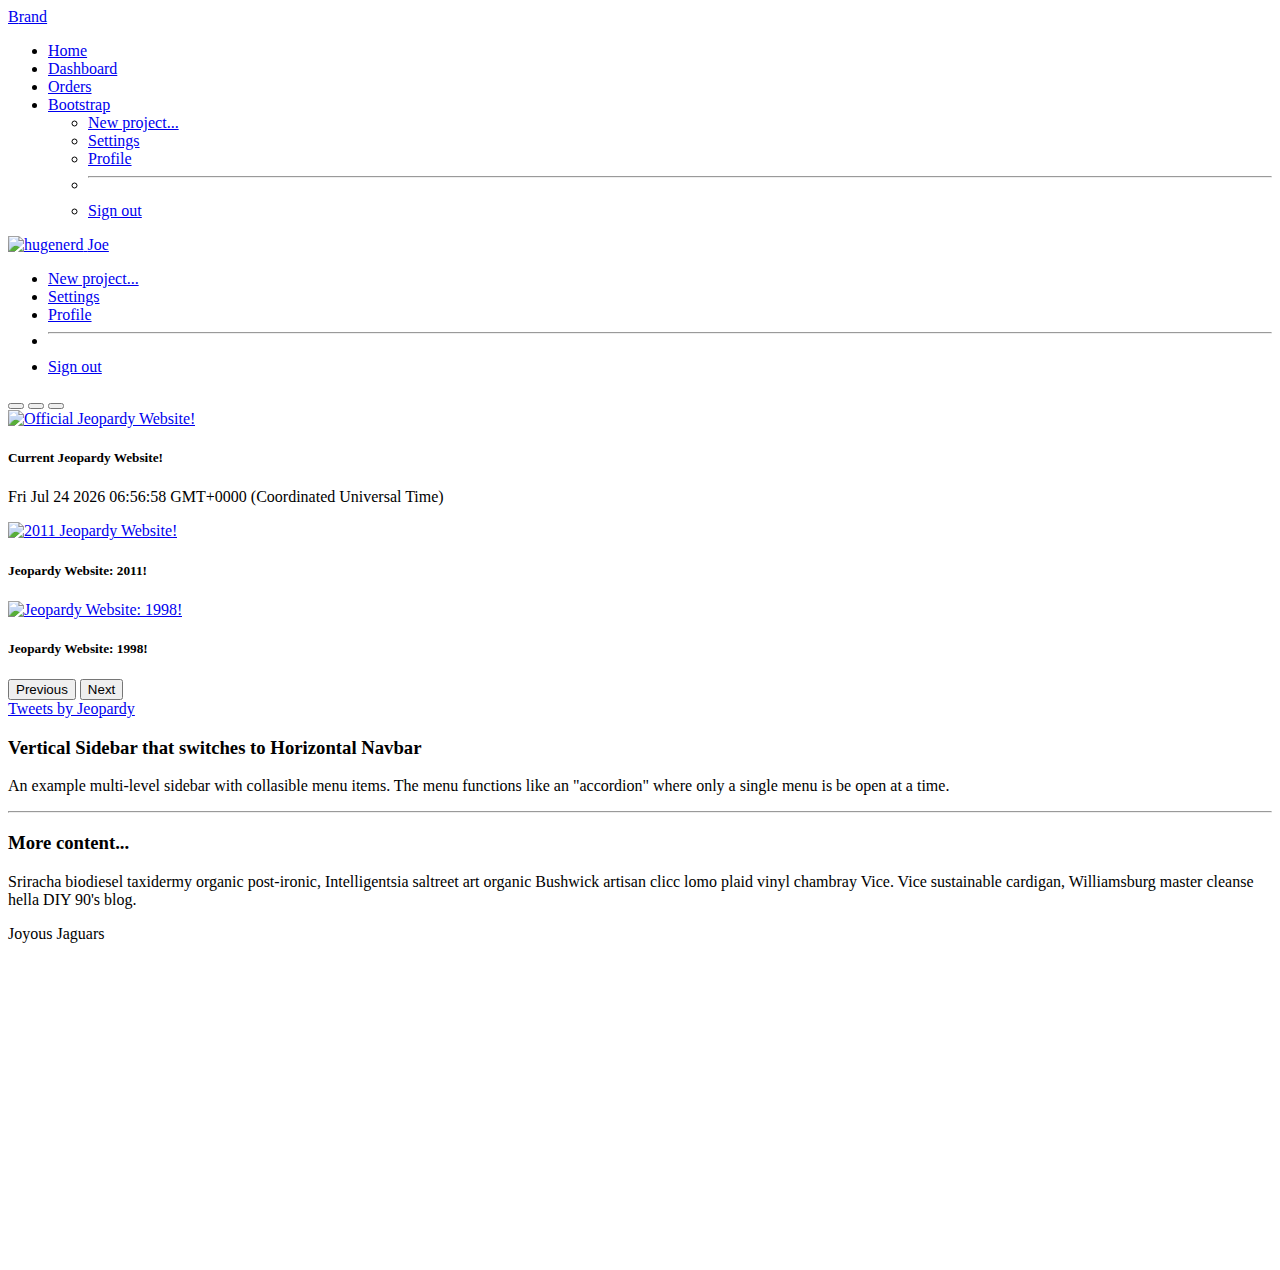
==== templates/index.html @ 39b90e43 "Add Data & Structure" ====
<!doctype html>
<html lang="en">
    <head>

        <!--Required meta tags-->
        <meta charset="utf-8">
        <meta name="viewport" content="width=device-width, initial-scale=1">

        <!-- Bootstrap CSS-->
        <link href="https://cdn.jsdelivr.net/npm/bootstrap@5.0.1/dist/css/bootstrap.min.css" rel="stylesheet" integrity="sha384-+0n0xVW2eSR5OomGNYDnhzAbDsOXxcvSN1TPprVMTNDbiYZCxYbOOl7+AMvyTG2x" crossorigin="anonymous">

        <!-- Custom CSS-->
        <link rel="stylesheet" type="text/css" href="style.css">

        <!-- <title> Jeopardy Generator</title> -->
    </head>

    <body>
        

        <div class="container-fluid overflow-hidden">
            <div class="row vh-100 overflow-auto">
                <div class="col-12 col-sm-3 col-xl-2 px-sm-2 px-0 bg-dark d-flex sticky-top">
                    <div class="d-flex flex-sm-column flex-row flex-grow-1 align-items-center align-items-sm-start px-3 pt-2 text-white">
                        <a href="/" class="d-flex align-items-center pb-sm-3 mb-md-0 me-md-auto text-white text-decoration-none">
                            <span class="fs-5">B<span class="d-none d-sm-inline">rand</span></span>
                        </a>
                        <ul class="nav nav-pills flex-sm-column flex-row flex-nowrap flex-shrink-1 flex-sm-grow-0 flex-grow-1 mb-sm-auto mb-0 justify-content-center align-items-center align-items-sm-start" id="menu">
                            <li class="nav-item">
                                <a href="#" class="nav-link px-sm-0 px-2">
                                    <i class="fs-5 bi-house"></i><span class="ms-1 d-none d-sm-inline">Home</span>
                                </a>
                            </li>
                            <li>
                                <a href="#submenu1" data-bs-toggle="collapse" class="nav-link px-sm-0 px-2">
                                    <i class="fs-5 bi-speedometer2"></i><span class="ms-1 d-none d-sm-inline">Dashboard</span> </a>
                            </li>
                            <li>
                                <a href="#" class="nav-link px-sm-0 px-2">
                                    <i class="fs-5 bi-table"></i><span class="ms-1 d-none d-sm-inline">Orders</span></a>
                            </li>
                            <li class="dropdown">
                                <a href="#" class="nav-link dropdown-toggle px-sm-0 px-1" id="dropdown" data-bs-toggle="dropdown" aria-expanded="false">
                                    <i class="fs-5 bi-bootstrap"></i><span class="ms-1 d-none d-sm-inline">Bootstrap</span>
                                </a>
                                <ul class="dropdown-menu dropdown-menu-dark text-small shadow" aria-labelledby="dropdown">
                                    <li><a class="dropdown-item" href="#">New project...</a></li>
                                    <li><a class="dropdown-item" href="#">Settings</a></li>
                                    <li><a class="dropdown-item" href="#">Profile</a></li>
                                    <li>
                                        <hr class="dropdown-divider">
                                    </li>
                                    <li><a class="dropdown-item" href="#">Sign out</a></li>
                                </ul>
                            </li>

                        </ul>
                        <div class="dropdown py-sm-4 mt-sm-auto ms-auto ms-sm-0 flex-shrink-1">
                            <a href="#" class="d-flex align-items-center text-white text-decoration-none dropdown-toggle" id="dropdownUser1" data-bs-toggle="dropdown" aria-expanded="false">
                                <img src="https://github.com/mdo.png" alt="hugenerd" width="28" height="28" class="rounded-circle">
                                <span class="d-none d-sm-inline mx-1">Joe</span>
                            </a>
                            <ul class="dropdown-menu dropdown-menu-dark text-small shadow" aria-labelledby="dropdownUser1">
                                <li><a class="dropdown-item" href="#">New project...</a></li>
                                <li><a class="dropdown-item" href="#">Settings</a></li>
                                <li><a class="dropdown-item" href="#">Profile</a></li>
                                <li>
                                    <hr class="dropdown-divider">
                                </li>
                                <li><a class="dropdown-item" href="#">Sign out</a></li>
                            </ul>
                        </div>
                    </div>
                </div>



                <div class="col d-flex flex-column h-sm-100">
                    <main class="row overflow-auto">

                        <div class=row>
                            <div class="col-md-8">
                            <div id="carouselExampleIndicators" class="carousel slide" data-bs-ride="carousel">
                                <div class="carousel-indicators">
                                  <button type="button" data-bs-target="#carouselExampleIndicators" data-bs-slide-to="0" class="active" aria-current="true" aria-label="Slide 1"></button>
                                  <button type="button" data-bs-target="#carouselExampleIndicators" data-bs-slide-to="1" aria-label="Slide 2"></button>
                                  <button type="button" data-bs-target="#carouselExampleIndicators" data-bs-slide-to="2" aria-label="Slide 3"></button>
                                </div>
                                <div class="carousel-inner">
                                    <div class="carousel-item active" data-bs-interval="7000">
                                        <a href="https://www.jeopardy.com/"> <img src="JeopardyLogo.jpeg" class="d-block w-100" alt="Official Jeopardy Website!"></a>
                                        <div class="carousel-caption d-none d-md-block">
                                            <h5>Current Jeopardy Website!</h5>
                                            <p id="date"></p>
                                                <script>
                                                document.getElementById("date").innerHTML = Date();
                                                </script>
                                        </div>
                                    </div>
                                  <div class="carousel-item" data-bs-interval="7000">
                                        <a href="https://web.archive.org/web/20111002084902/http://www.jeopardy.com/"> <img src="JeopardyBanner2011.jpeg" class="d-block w-100" alt="2011 Jeopardy Website!"></a>
                                        <div class="carousel-caption d-none d-md-block">
                                            <h5>Jeopardy Website: 2011!</h5>
                                            <p id="date"></p>
                                                <script>
                                                document.getElementById("date").innerHTML = Date();
                                                </script>
                                        </div>
                                        <!-- https://web.archive.org/web/19980514235738/http://jeopardy.com/
                                        May 14 1998
                                            October 2 2011
                                        https://web.archive.org/web/20050323013236/http://www.jeopardy.com/indexnoflash.php
                                        March 23, 2005 -->
                                  </div>
                                  <div class="carousel-item" data-bs-interval="7000">
                                    <a href="hhttps://web.archive.org/web/19980514235738/http://jeopardy.com/"> <img src="JeopardyLogo.jpeg" class="d-block w-100" alt="Jeopardy Website: 1998!"></a>
                                    <div class="carousel-caption d-none d-md-block">
                                        <h5>Jeopardy Website: 1998!</h5>
                                        <p id="date"></p>
                                            <script>
                                            document.getElementById("date").innerHTML = Date();
                                            </script>
                                    </div>
                                </div>
                                </div>
                                <button class="carousel-control-prev" type="button" data-bs-target="#carouselExampleIndicators" data-bs-slide="prev">
                                  <span class="carousel-control-prev-icon" aria-hidden="true"></span>
                                  <span class="visually-hidden">Previous</span>
                                </button>
                                <button class="carousel-control-next" type="button" data-bs-target="#carouselExampleIndicators" data-bs-slide="next">
                                  <span class="carousel-control-next-icon" aria-hidden="true"></span>
                                  <span class="visually-hidden">Next</span>
                                </button>
                            </div>
                        </div>


                            <!--Add Twitter Feed-->
                            <div class="col col-md-4">
                                <!-- <a class="twitter-timeline" href="https://twitter.com/Jeopardy?ref_src=twsrc%5Etfw">Tweets by Jeopardy</a> <script async src="https://platform.twitter.com/widgets.js" charset="utf-8"></script> -->
                                <a class="twitter-timeline" data-height="500" href="https://twitter.com/Jeopardy?ref_src=twsrc%5Etfw">Tweets by Jeopardy</a> <script async src="https://platform.twitter.com/widgets.js" charset="utf-8"></script>
                            </div>


                        </div>




                        <div class="col pt-4">
                            <h3>Vertical Sidebar that switches to Horizontal Navbar</h3>
                            <p class="lead">An example multi-level sidebar with collasible menu items. The menu functions like an "accordion" where only a single menu is be open at a time.</p>
                            <hr />
                            <h3>More content...</h3>
                            <p>Sriracha biodiesel taxidermy organic post-ironic, Intelligentsia saltreet art organic Bushwick artisan clicc lomo plaid vinyl chambray Vice. Vice sustainable cardigan, Williamsburg master cleanse hella DIY 90's blog.</p>
                        </div>

                        <!-- Add JeopardyLogo History Video
                        <div class="col pt-1">
                        <iframe width="560" height="315" src="https://www.youtube-nocookie.com/embed/eHDbZ1LHxqY" title="YouTube video player" frameborder="0" allow="accelerometer; autoplay; clipboard-write; encrypted-media; gyroscope; picture-in-picture" allowfullscreen></iframe>
                        </div> -->


                    </main>
                    <footer class="row bg-light py-4 mt-auto">
                        <div class="col"> Joyous Jaguars </div>
                    </footer>
                </div>
            </div>
        </div>
  





        <div class="row">
            <!-- Add JeopardyLogo History Video-->
            <div class="col col-12 col-md-4 content">
                <iframe width="560" height="315" src="https://www.youtube-nocookie.com/embed/eHDbZ1LHxqY" title="YouTube video player" frameborder="0" allow="accelerometer; autoplay; clipboard-write; encrypted-media; gyroscope; picture-in-picture" allowfullscreen></iframe>
            </div>
            
            <!-- <div class="col-3">
                <div class="fb-page" tabs="timeline" href="https://www.facebook.com/Jeopardy" width="380"></div>
            </div> -->

        </div>
        <!-- Bootstrap bundle with popper-->
        <script src="https://cdn.jsdelivr.net/npm/bootstrap@5.0.1/dist/js/bootstrap.bundle.min.js" integrity="sha384-gtEjrD/SeCtmISkJkNUaaKMoLD0//ElJ19smozuHV6z3Iehds+3Ulb9Bn9Plx0x4" crossorigin="anonymous"></script>
    </body>
</html>
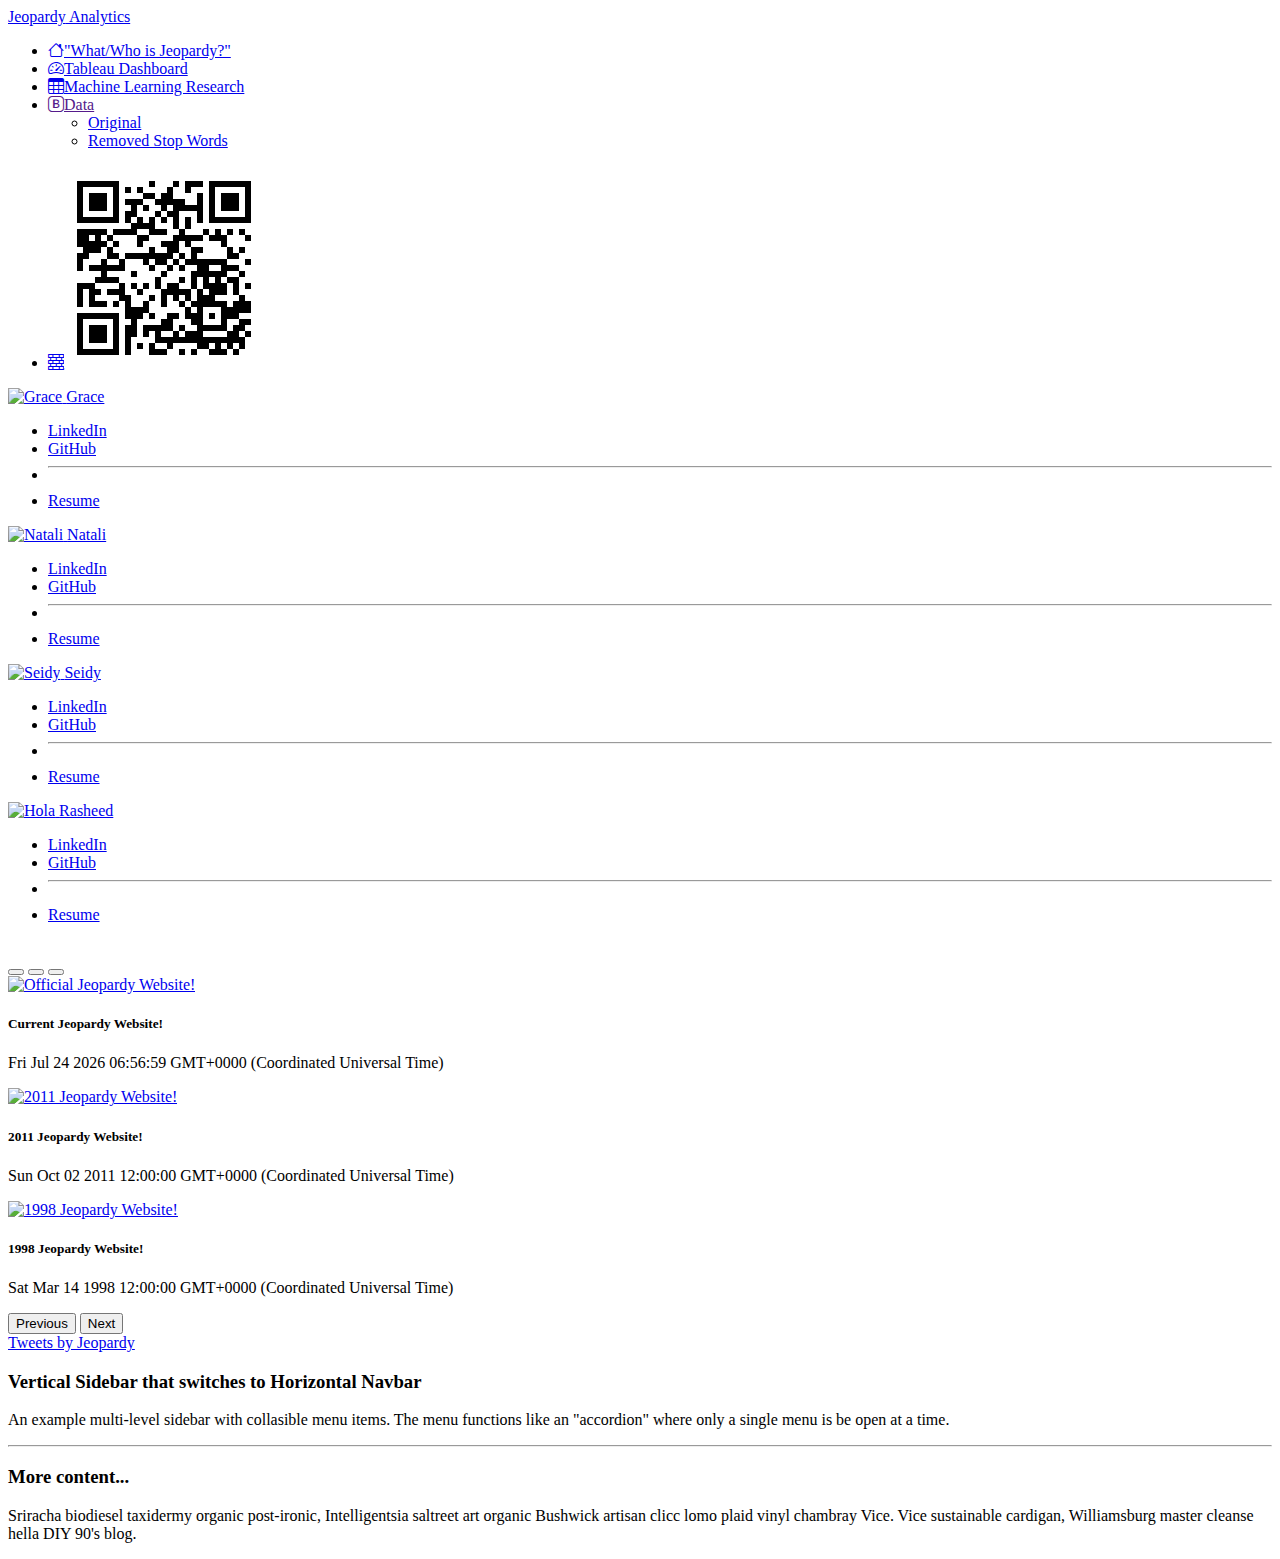
==== commit aa142611: "Update Home Page" ====
--- a/templates/index.html
+++ b/templates/index.html
@@ -10,7 +10,13 @@
         <link href="https://cdn.jsdelivr.net/npm/bootstrap@5.0.1/dist/css/bootstrap.min.css" rel="stylesheet" integrity="sha384-+0n0xVW2eSR5OomGNYDnhzAbDsOXxcvSN1TPprVMTNDbiYZCxYbOOl7+AMvyTG2x" crossorigin="anonymous">
 
         <!-- Custom CSS-->
-        <link rel="stylesheet" type="text/css" href="style.css">
+        <link rel="stylesheet" type="text/css" href="../static/css/style.css">
+
+        <!-- Bootstrap bundle with popper-->
+        <script src="https://cdn.jsdelivr.net/npm/bootstrap@5.0.1/dist/js/bootstrap.bundle.min.js" integrity="sha384-gtEjrD/SeCtmISkJkNUaaKMoLD0//ElJ19smozuHV6z3Iehds+3Ulb9Bn9Plx0x4" crossorigin="anonymous"></script>
+        
+
+        <link rel="stylesheet" href="https://cdn.jsdelivr.net/npm/bootstrap-icons@1.5.0/font/bootstrap-icons.css">
 
         <!-- <title> Jeopardy Generator</title> -->
     </head>
@@ -23,53 +29,105 @@
                 <div class="col-12 col-sm-3 col-xl-2 px-sm-2 px-0 bg-dark d-flex sticky-top">
                     <div class="d-flex flex-sm-column flex-row flex-grow-1 align-items-center align-items-sm-start px-3 pt-2 text-white">
                         <a href="/" class="d-flex align-items-center pb-sm-3 mb-md-0 me-md-auto text-white text-decoration-none">
-                            <span class="fs-5">B<span class="d-none d-sm-inline">rand</span></span>
+                            <span class="fs-5">Jeopardy<span class="d-none d-sm-inline"> Analytics</span></span>
                         </a>
                         <ul class="nav nav-pills flex-sm-column flex-row flex-nowrap flex-shrink-1 flex-sm-grow-0 flex-grow-1 mb-sm-auto mb-0 justify-content-center align-items-center align-items-sm-start" id="menu">
                             <li class="nav-item">
-                                <a href="#" class="nav-link px-sm-0 px-2">
-                                    <i class="fs-5 bi-house"></i><span class="ms-1 d-none d-sm-inline">Home</span>
+                                <a href="whatis.html" class="nav-link px-sm-0 px-2">
+                                    <i class="fs-5 bi-house"></i><span class="ms-1 d-none d-sm-inline">"What/Who is Jeopardy?"</span>
                                 </a>
                             </li>
                             <li>
-                                <a href="#submenu1" data-bs-toggle="collapse" class="nav-link px-sm-0 px-2">
-                                    <i class="fs-5 bi-speedometer2"></i><span class="ms-1 d-none d-sm-inline">Dashboard</span> </a>
+                                <a href="tableau.html" data-bs-toggle="collapse" class="nav-link px-sm-0 px-2">
+                                    <i class="fs-5 bi-speedometer2"></i><span class="ms-1 d-none d-sm-inline">Tableau Dashboard</span> </a>
                             </li>
                             <li>
-                                <a href="#" class="nav-link px-sm-0 px-2">
-                                    <i class="fs-5 bi-table"></i><span class="ms-1 d-none d-sm-inline">Orders</span></a>
+                                <a href="mlresearch.html" class="nav-link px-sm-0 px-2">
+                                    <i class="fs-5 bi-table"></i><span class="ms-1 d-none d-sm-inline">Machine Learning Research</span></a>
                             </li>
                             <li class="dropdown">
-                                <a href="#" class="nav-link dropdown-toggle px-sm-0 px-1" id="dropdown" data-bs-toggle="dropdown" aria-expanded="false">
-                                    <i class="fs-5 bi-bootstrap"></i><span class="ms-1 d-none d-sm-inline">Bootstrap</span>
+                                <a href="" class="nav-link dropdown-toggle px-sm-0 px-1" id="dropdown" data-bs-toggle="dropdown" aria-expanded="false">
+                                    <i class="fs-5 bi-bootstrap"></i><span class="ms-1 d-none d-sm-inline">Data</span>
                                 </a>
                                 <ul class="dropdown-menu dropdown-menu-dark text-small shadow" aria-labelledby="dropdown">
-                                    <li><a class="dropdown-item" href="#">New project...</a></li>
-                                    <li><a class="dropdown-item" href="#">Settings</a></li>
-                                    <li><a class="dropdown-item" href="#">Profile</a></li>
-                                    <li>
-                                        <hr class="dropdown-divider">
-                                    </li>
-                                    <li><a class="dropdown-item" href="#">Sign out</a></li>
+                                    <li><a class="dropdown-item" href="originaldata.html">Original</a></li>
+                                    <li><a class="dropdown-item" href="#">Removed Stop Words</a></li>
                                 </ul>
                             </li>
+                            <br>
+                            <li>
+                                <a href="https://github.com/nataligracia/Jeopardy-Analytics" class="nav-link px-sm-0 px-2">
+                                    <i class="fs-5 bi-bricks"></i><span class="ms-1 d-none d-sm-inline"><img src="../static/assets/QR.png" alt="QR"></span>
+                                </a>
+                            </li>
 
                         </ul>
-                        <div class="dropdown py-sm-4 mt-sm-auto ms-auto ms-sm-0 flex-shrink-1">
-                            <a href="#" class="d-flex align-items-center text-white text-decoration-none dropdown-toggle" id="dropdownUser1" data-bs-toggle="dropdown" aria-expanded="false">
-                                <img src="https://github.com/mdo.png" alt="hugenerd" width="28" height="28" class="rounded-circle">
-                                <span class="d-none d-sm-inline mx-1">Joe</span>
-                            </a>
-                            <ul class="dropdown-menu dropdown-menu-dark text-small shadow" aria-labelledby="dropdownUser1">
-                                <li><a class="dropdown-item" href="#">New project...</a></li>
-                                <li><a class="dropdown-item" href="#">Settings</a></li>
-                                <li><a class="dropdown-item" href="#">Profile</a></li>
-                                <li>
-                                    <hr class="dropdown-divider">
-                                </li>
-                                <li><a class="dropdown-item" href="#">Sign out</a></li>
-                            </ul>
-                        </div>
+
+
+                        <div class="dropdown py-sm-4 mt-sm-auto ms-auto ms-sm-0 flex-shrink-1">
+                            <a href="https://github.com/Grace-Bijun-Li" class="d-flex align-items-center text-white text-decoration-none dropdown-toggle" id="contributor1" data-bs-toggle="dropdown" aria-expanded="false">
+                                <img src="https://github.com/Grace-Bijun-Li.png" alt="Grace" width="28" height="28" class="rounded-circle">
+                                <span class="d-none d-sm-inline mx-1">Grace</span>
+                            </a>
+                            <ul class="dropdown-menu dropdown-menu-dark text-small shadow" aria-labelledby="member1">
+                                <li><a class="dropdown-item" href="https://www.linkedin.com/in/bijun-li/">LinkedIn</a></li>
+                                <li><a class="dropdown-item" href="https://github.com/Grace-Bijun-Li">GitHub</a></li>
+
+                                <li>
+                                    <hr class="dropdown-divider">
+                                </li>
+                                <li><a class="dropdown-item" href="#">Resume</a></li>
+                            </ul>
+                        </div>
+
+                        <div class="dropdown py-sm-4 mt-sm-auto ms-auto ms-sm-0 flex-shrink-1">
+                            <a href="https://github.com/nataligracia" class="d-flex align-items-center text-white text-decoration-none dropdown-toggle" id="contributor2" data-bs-toggle="dropdown" aria-expanded="false">
+                                <img src="https://github.com/nataligracia.png" alt="Natali" width="28" height="28" class="rounded-circle">
+                                <span class="d-none d-sm-inline mx-1">Natali</span>
+                            </a>
+                            <ul class="dropdown-menu dropdown-menu-dark text-small shadow" aria-labelledby="member2">
+                                <li><a class="dropdown-item" href="https://www.linkedin.com/in/nataligracia/">LinkedIn</a></li>
+                                <li><a class="dropdown-item" href="https://github.com/nataligracia">GitHub</a></li>
+
+                                <li>
+                                    <hr class="dropdown-divider">
+                                </li>
+                                <li><a class="dropdown-item" href="#">Resume</a></li>
+                            </ul>
+                        </div>
+
+                        <div class="dropdown py-sm-4 mt-sm-auto ms-auto ms-sm-0 flex-shrink-1">
+                            <a href="https://github.com/seidyp" class="d-flex align-items-center text-white text-decoration-none dropdown-toggle" id="contributor3" data-bs-toggle="dropdown" aria-expanded="false">
+                                <img src="https://github.com/seidyp.png" alt="Seidy" width="28" height="28" class="rounded-circle">
+                                <span class="d-none d-sm-inline mx-1">Seidy</span>
+                            </a>
+                            <ul class="dropdown-menu dropdown-menu-dark text-small shadow" aria-labelledby="member3">
+                                <li><a class="dropdown-item" href="https://www.linkedin.com/in/seidypacheco/">LinkedIn</a></li>
+                                <li><a class="dropdown-item" href="https://github.com/seidyp">GitHub</a></li>
+
+                                <li>
+                                    <hr class="dropdown-divider">
+                                </li>
+                                <li><a class="dropdown-item" href="#">Resume</a></li>
+                            </ul>
+                        </div>
+
+                        <div class="dropdown py-sm-4 mt-sm-auto ms-auto ms-sm-0 flex-shrink-1">
+                            <a href="https://github.com/rashhola" class="d-flex align-items-center text-white text-decoration-none dropdown-toggle" id="contributor4" data-bs-toggle="dropdown" aria-expanded="false">
+                                <img src="https://github.com/rashhola.png" alt="Hola" width="28" height="28" class="rounded-circle">
+                                <span class="d-none d-sm-inline mx-1">Rasheed</span>
+                            </a>
+                            <ul class="dropdown-menu dropdown-menu-dark text-small shadow" aria-labelledby="member4">
+                                <li><a class="dropdown-item" href="https://www.linkedin.com/in/rasheed-omolabi-5a32baa9/">LinkedIn</a></li>
+                                <li><a class="dropdown-item" href="https://github.com/rashhola">GitHub</a></li>
+
+                                <li>
+                                    <hr class="dropdown-divider">
+                                </li>
+                                <li><a class="dropdown-item" href="#">Resume</a></li>
+                            </ul>
+                        </div>
+                        <br>
                     </div>
                 </div>
 
@@ -87,8 +145,9 @@
                                   <button type="button" data-bs-target="#carouselExampleIndicators" data-bs-slide-to="2" aria-label="Slide 3"></button>
                                 </div>
                                 <div class="carousel-inner">
+
                                     <div class="carousel-item active" data-bs-interval="7000">
-                                        <a href="https://www.jeopardy.com/"> <img src="JeopardyLogo.jpeg" class="d-block w-100" alt="Official Jeopardy Website!"></a>
+                                        <a href="https://www.jeopardy.com/"> <img src="../static/assets/Jeopardy2021.png" class="d-block w-100" alt="Official Jeopardy Website!"></a>
                                         <div class="carousel-caption d-none d-md-block">
                                             <h5>Current Jeopardy Website!</h5>
                                             <p id="date"></p>
@@ -97,31 +156,30 @@
                                                 </script>
                                         </div>
                                     </div>
-                                  <div class="carousel-item" data-bs-interval="7000">
-                                        <a href="https://web.archive.org/web/20111002084902/http://www.jeopardy.com/"> <img src="JeopardyBanner2011.jpeg" class="d-block w-100" alt="2011 Jeopardy Website!"></a>
+
+                                    <div class="carousel-item" data-bs-interval="7000">
+                                        <a href="https://web.archive.org/web/20111002084902/http://www.jeopardy.com/"> <img src="../static/assets/Jeopardy2011.png" class="d-block w-100" alt="2011 Jeopardy Website!"></a>
                                         <div class="carousel-caption d-none d-md-block">
-                                            <h5>Jeopardy Website: 2011!</h5>
-                                            <p id="date"></p>
+                                            <h5>2011 Jeopardy Website!</h5>
+                                            <p id="day"></p>
                                                 <script>
-                                                document.getElementById("date").innerHTML = Date();
+                                                // document.getElementById("day").innerHTML = Date();
+                                                document.getElementById("day").innerHTML = new Date('October 2, 2011 12:00:00');
                                                 </script>
                                         </div>
-                                        <!-- https://web.archive.org/web/19980514235738/http://jeopardy.com/
-                                        May 14 1998
-                                            October 2 2011
-                                        https://web.archive.org/web/20050323013236/http://www.jeopardy.com/indexnoflash.php
-                                        March 23, 2005 -->
-                                  </div>
-                                  <div class="carousel-item" data-bs-interval="7000">
-                                    <a href="hhttps://web.archive.org/web/19980514235738/http://jeopardy.com/"> <img src="JeopardyLogo.jpeg" class="d-block w-100" alt="Jeopardy Website: 1998!"></a>
-                                    <div class="carousel-caption d-none d-md-block">
-                                        <h5>Jeopardy Website: 1998!</h5>
-                                        <p id="date"></p>
-                                            <script>
-                                            document.getElementById("date").innerHTML = Date();
-                                            </script>
                                     </div>
-                                </div>
+
+                                    <div class="carousel-item" data-bs-interval="7000">
+                                        <a href="https://web.archive.org/web/19980514235738/http://jeopardy.com/"> <img src="../static/assets/Jeopardy1998.png" class="d-block w-100" alt="1998 Jeopardy Website!"></a>
+                                        <div class="carousel-caption d-none d-md-block">
+                                            <h5>1998 Jeopardy Website!</h5>
+                                            <p id="then"></p>
+                                                <script>
+                                                // document.getElementById("then").innerHTML = Date();
+                                                document.getElementById("then").innerHTML = new Date('March 14, 1998 12:00:00');
+                                                </script>
+                                        </div>
+                                    </div>
                                 </div>
                                 <button class="carousel-control-prev" type="button" data-bs-target="#carouselExampleIndicators" data-bs-slide="prev">
                                   <span class="carousel-control-prev-icon" aria-hidden="true"></span>
@@ -162,30 +220,14 @@
 
 
                     </main>
-                    <footer class="row bg-light py-4 mt-auto">
+                    <!-- <footer class="row bg-light py-4 mt-auto">
                         <div class="col"> Joyous Jaguars </div>
-                    </footer>
+                    </footer> -->
                 </div>
             </div>
         </div>
-  
-
-
-
-
-
-        <div class="row">
-            <!-- Add JeopardyLogo History Video-->
-            <div class="col col-12 col-md-4 content">
-                <iframe width="560" height="315" src="https://www.youtube-nocookie.com/embed/eHDbZ1LHxqY" title="YouTube video player" frameborder="0" allow="accelerometer; autoplay; clipboard-write; encrypted-media; gyroscope; picture-in-picture" allowfullscreen></iframe>
-            </div>
-            
-            <!-- <div class="col-3">
-                <div class="fb-page" tabs="timeline" href="https://www.facebook.com/Jeopardy" width="380"></div>
-            </div> -->
-
-        </div>
-        <!-- Bootstrap bundle with popper-->
-        <script src="https://cdn.jsdelivr.net/npm/bootstrap@5.0.1/dist/js/bootstrap.bundle.min.js" integrity="sha384-gtEjrD/SeCtmISkJkNUaaKMoLD0//ElJ19smozuHV6z3Iehds+3Ulb9Bn9Plx0x4" crossorigin="anonymous"></script>
+
+        
+    
     </body>
 </html>--- a/static/css/style.css
+++ b/static/css/style.css
@@ -0,0 +1,25 @@
+/* h1 { */
+    /* background-color: #060CE9; */
+    /* padding: 20px;
+    text-align: center; */
+    /* color: white; */
+    /* -webkit-text-fill-color: white;
+    -webkit-text-stroke-width: 1px;
+    -webkit-text-stroke-color: silver; */
+    /* text-transform: uppercase; */
+
+/* } */
+
+@media (min-width: 576px) {
+    .h-sm-100 {
+        height: 100%;
+    }
+}
+
+.py-sm-4 {
+    padding-bottom: 0%!important;
+}
+
+.mt-sm-auto {
+    margin-top: 0%!important;
+}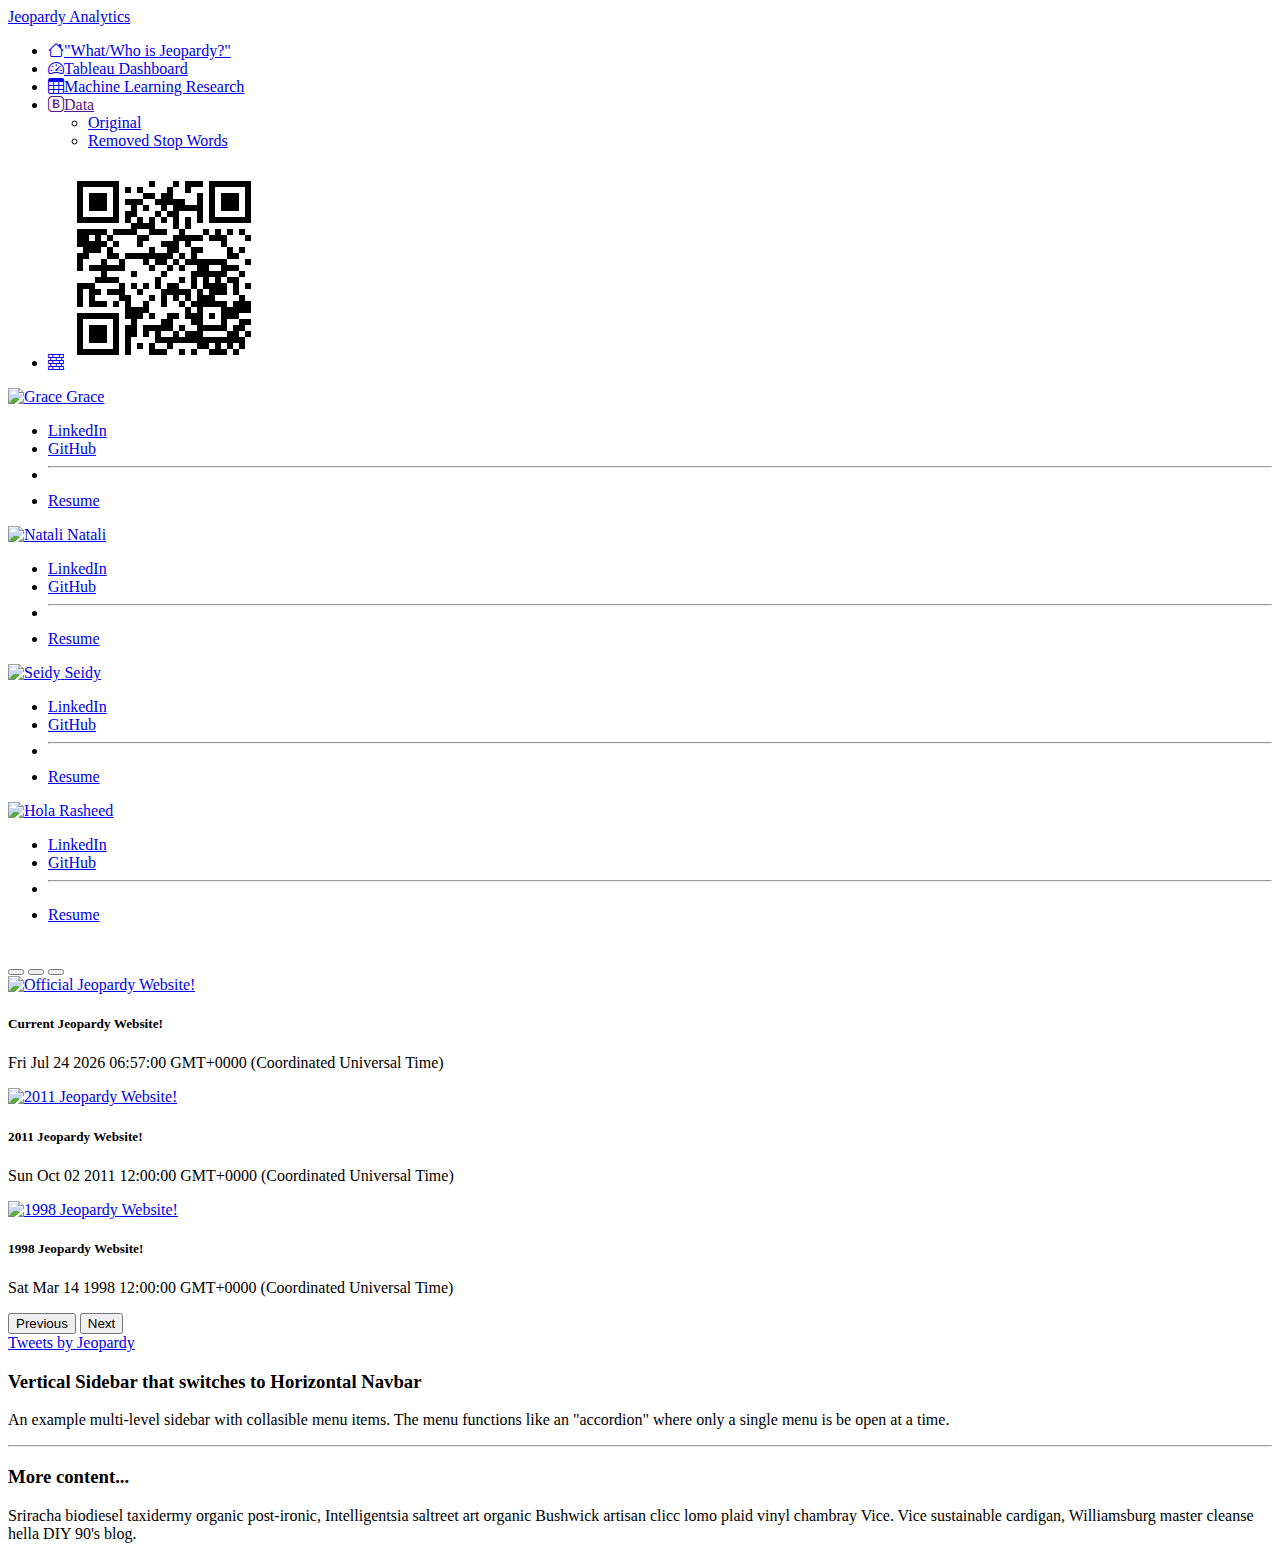
==== commit 8b7c332c: "Update Pages" ====
--- a/templates/index.html
+++ b/templates/index.html
@@ -28,7 +28,7 @@
             <div class="row vh-100 overflow-auto">
                 <div class="col-12 col-sm-3 col-xl-2 px-sm-2 px-0 bg-dark d-flex sticky-top">
                     <div class="d-flex flex-sm-column flex-row flex-grow-1 align-items-center align-items-sm-start px-3 pt-2 text-white">
-                        <a href="/" class="d-flex align-items-center pb-sm-3 mb-md-0 me-md-auto text-white text-decoration-none">
+                        <a href="index.html" class="d-flex align-items-center pb-sm-3 mb-md-0 me-md-auto text-white text-decoration-none">
                             <span class="fs-5">Jeopardy<span class="d-none d-sm-inline"> Analytics</span></span>
                         </a>
                         <ul class="nav nav-pills flex-sm-column flex-row flex-nowrap flex-shrink-1 flex-sm-grow-0 flex-grow-1 mb-sm-auto mb-0 justify-content-center align-items-center align-items-sm-start" id="menu">
@@ -37,11 +37,11 @@
                                     <i class="fs-5 bi-house"></i><span class="ms-1 d-none d-sm-inline">"What/Who is Jeopardy?"</span>
                                 </a>
                             </li>
-                            <li>
-                                <a href="tableau.html" data-bs-toggle="collapse" class="nav-link px-sm-0 px-2">
+                            <li class="nav-item">
+                                <a href="tableau.html" class="nav-link px-sm-0 px-2">
                                     <i class="fs-5 bi-speedometer2"></i><span class="ms-1 d-none d-sm-inline">Tableau Dashboard</span> </a>
                             </li>
-                            <li>
+                            <li class="nav-item">
                                 <a href="mlresearch.html" class="nav-link px-sm-0 px-2">
                                     <i class="fs-5 bi-table"></i><span class="ms-1 d-none d-sm-inline">Machine Learning Research</span></a>
                             </li>
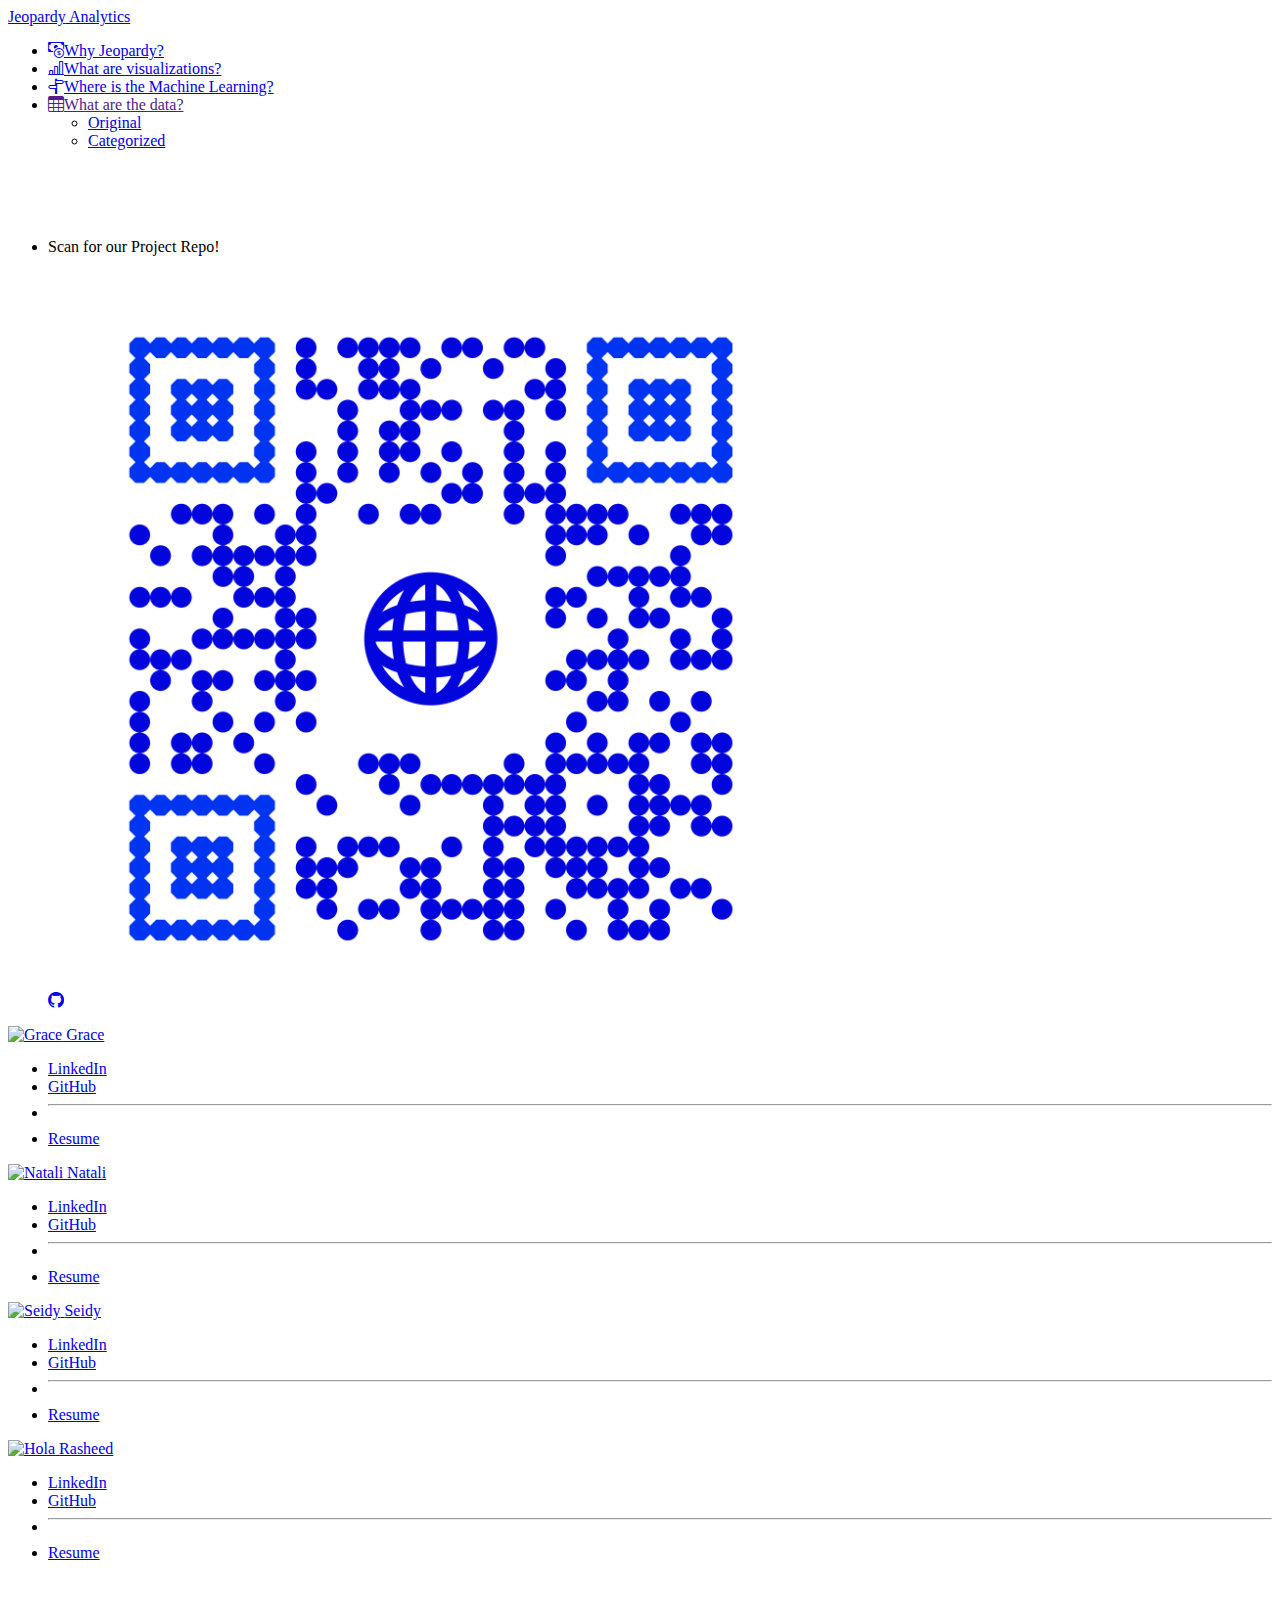
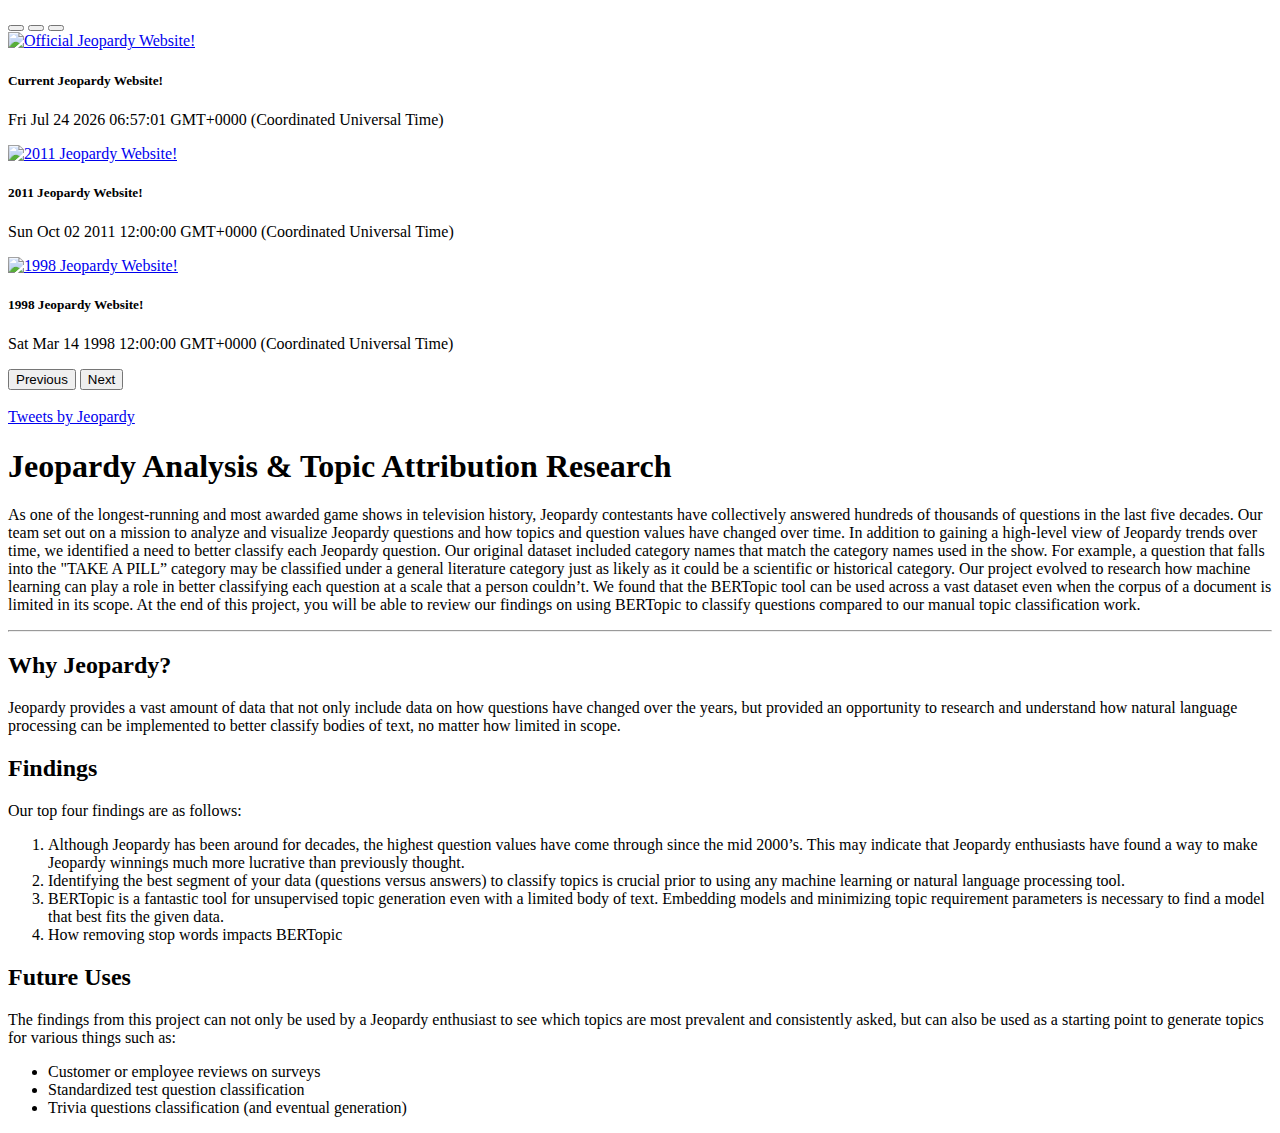
==== commit 1c41ce06: "Update Formatting" ====
--- a/templates/index.html
+++ b/templates/index.html
@@ -1,10 +1,12 @@
 <!doctype html>
-<html lang="en">
+<html lang="en"> 
     <head>
 
         <!--Required meta tags-->
         <meta charset="utf-8">
         <meta name="viewport" content="width=device-width, initial-scale=1">
+
+        <title>Home</title>
 
         <!-- Bootstrap CSS-->
         <link href="https://cdn.jsdelivr.net/npm/bootstrap@5.0.1/dist/css/bootstrap.min.css" rel="stylesheet" integrity="sha384-+0n0xVW2eSR5OomGNYDnhzAbDsOXxcvSN1TPprVMTNDbiYZCxYbOOl7+AMvyTG2x" crossorigin="anonymous">
@@ -28,36 +30,40 @@
             <div class="row vh-100 overflow-auto">
                 <div class="col-12 col-sm-3 col-xl-2 px-sm-2 px-0 bg-dark d-flex sticky-top">
                     <div class="d-flex flex-sm-column flex-row flex-grow-1 align-items-center align-items-sm-start px-3 pt-2 text-white">
-                        <a href="index.html" class="d-flex align-items-center pb-sm-3 mb-md-0 me-md-auto text-white text-decoration-none">
+                        <a href="/" class="d-flex align-items-center pb-sm-3 mb-md-0 me-md-auto text-white text-decoration-none">
                             <span class="fs-5">Jeopardy<span class="d-none d-sm-inline"> Analytics</span></span>
                         </a>
                         <ul class="nav nav-pills flex-sm-column flex-row flex-nowrap flex-shrink-1 flex-sm-grow-0 flex-grow-1 mb-sm-auto mb-0 justify-content-center align-items-center align-items-sm-start" id="menu">
                             <li class="nav-item">
-                                <a href="whatis.html" class="nav-link px-sm-0 px-2">
-                                    <i class="fs-5 bi-house"></i><span class="ms-1 d-none d-sm-inline">"What/Who is Jeopardy?"</span>
+                                <a href="projectoverview" class="nav-link px-sm-0 px-2">
+                                    <i class="fs-5 bi-cash-coin"></i><span class="ms-1 d-none d-sm-inline">Why Jeopardy?</span>
                                 </a>
                             </li>
                             <li class="nav-item">
-                                <a href="tableau.html" class="nav-link px-sm-0 px-2">
-                                    <i class="fs-5 bi-speedometer2"></i><span class="ms-1 d-none d-sm-inline">Tableau Dashboard</span> </a>
+                                <a href="tableau" class="nav-link px-sm-0 px-2">
+                                    <i class="fs-5 bi-bar-chart-line"></i><span class="ms-1 d-none d-sm-inline">What are visualizations?</span> </a>
                             </li>
                             <li class="nav-item">
-                                <a href="mlresearch.html" class="nav-link px-sm-0 px-2">
-                                    <i class="fs-5 bi-table"></i><span class="ms-1 d-none d-sm-inline">Machine Learning Research</span></a>
+                                <a href="mlresearch" class="nav-link px-sm-0 px-2">
+                                    <i class="fs-5 bi-signpost-split"></i><span class="ms-1 d-none d-sm-inline">Where is the Machine Learning?</span></a>
                             </li>
                             <li class="dropdown">
                                 <a href="" class="nav-link dropdown-toggle px-sm-0 px-1" id="dropdown" data-bs-toggle="dropdown" aria-expanded="false">
-                                    <i class="fs-5 bi-bootstrap"></i><span class="ms-1 d-none d-sm-inline">Data</span>
+                                    <i class="fs-5 bi-table"></i><span class="ms-1 d-none d-sm-inline">What are the data?</span>
                                 </a>
                                 <ul class="dropdown-menu dropdown-menu-dark text-small shadow" aria-labelledby="dropdown">
-                                    <li><a class="dropdown-item" href="originaldata.html">Original</a></li>
-                                    <li><a class="dropdown-item" href="#">Removed Stop Words</a></li>
+                                    <li><a class="dropdown-item" href="originaldata">Original</a></li>
+                                    <li><a class="dropdown-item" href="editeddata">Categorized</a></li>
                                 </ul>
                             </li>
-                            <br>
+                            <br/>
+                            <br/>
+                            <br/>
+                            <br/>
                             <li>
+                                <p>Scan for our Project Repo!</p>
                                 <a href="https://github.com/nataligracia/Jeopardy-Analytics" class="nav-link px-sm-0 px-2">
-                                    <i class="fs-5 bi-bricks"></i><span class="ms-1 d-none d-sm-inline"><img src="../static/assets/QR.png" alt="QR"></span>
+                                    <i class="fs-5 bi-github d-block d-sm-none"></i><span class="ms-1 d-none d-sm-inline"><img src="../static/assets/QR.png" alt="QR" style="width:60%;"></span>
                                 </a>
                             </li>
 
@@ -138,65 +144,66 @@
 
                         <div class=row>
                             <div class="col-md-8">
-                            <div id="carouselExampleIndicators" class="carousel slide" data-bs-ride="carousel">
-                                <div class="carousel-indicators">
-                                  <button type="button" data-bs-target="#carouselExampleIndicators" data-bs-slide-to="0" class="active" aria-current="true" aria-label="Slide 1"></button>
-                                  <button type="button" data-bs-target="#carouselExampleIndicators" data-bs-slide-to="1" aria-label="Slide 2"></button>
-                                  <button type="button" data-bs-target="#carouselExampleIndicators" data-bs-slide-to="2" aria-label="Slide 3"></button>
-                                </div>
-                                <div class="carousel-inner">
-
-                                    <div class="carousel-item active" data-bs-interval="7000">
-                                        <a href="https://www.jeopardy.com/"> <img src="../static/assets/Jeopardy2021.png" class="d-block w-100" alt="Official Jeopardy Website!"></a>
-                                        <div class="carousel-caption d-none d-md-block">
-                                            <h5>Current Jeopardy Website!</h5>
-                                            <p id="date"></p>
-                                                <script>
-                                                document.getElementById("date").innerHTML = Date();
-                                                </script>
+                                <br/>
+                                <div id="carouselExampleIndicators" class="carousel slide" data-bs-ride="carousel">
+                                    <div class="carousel-indicators">
+                                    <button type="button" data-bs-target="#carouselExampleIndicators" data-bs-slide-to="0" class="active" aria-current="true" aria-label="Slide 1"></button>
+                                    <button type="button" data-bs-target="#carouselExampleIndicators" data-bs-slide-to="1" aria-label="Slide 2"></button>
+                                    <button type="button" data-bs-target="#carouselExampleIndicators" data-bs-slide-to="2" aria-label="Slide 3"></button>
+                                    </div>
+                                    <div class="carousel-inner">
+
+                                        <div class="carousel-item active" data-bs-interval="7000">
+                                            <a href="https://www.jeopardy.com/"> <img src="../static/assets/Jeopardy2021.png" class="d-block w-100" alt="Official Jeopardy Website!"></a>
+                                            <div class="carousel-caption d-none d-md-block">
+                                                <h5>Current Jeopardy Website!</h5>
+                                                <p id="date"></p>
+                                                    <script>
+                                                    document.getElementById("date").innerHTML = Date();
+                                                    </script>
+                                            </div>
+                                        </div>
+
+                                        <div class="carousel-item" data-bs-interval="7000">
+                                            <a href="https://web.archive.org/web/20111002084902/http://www.jeopardy.com/"> <img src="../static/assets/Jeopardy2011.png" class="d-block w-100" alt="2011 Jeopardy Website!"></a>
+                                            <div class="carousel-caption d-none d-md-block">
+                                                <h5>2011 Jeopardy Website!</h5>
+                                                <p id="day"></p>
+                                                    <script>
+                                                    // document.getElementById("day").innerHTML = Date();
+                                                    document.getElementById("day").innerHTML = new Date('October 2, 2011 12:00:00');
+                                                    </script>
+                                            </div>
+                                        </div>
+
+                                        <div class="carousel-item" data-bs-interval="7000">
+                                            <a href="https://web.archive.org/web/19980514235738/http://jeopardy.com/"> <img src="../static/assets/Jeopardy1998.png" class="d-block w-100" alt="1998 Jeopardy Website!"></a>
+                                            <div class="carousel-caption d-none d-md-block">
+                                                <h5>1998 Jeopardy Website!</h5>
+                                                <p id="then"></p>
+                                                    <script>
+                                                    // document.getElementById("then").innerHTML = Date();
+                                                    document.getElementById("then").innerHTML = new Date('March 14, 1998 12:00:00');
+                                                    </script>
+                                            </div>
                                         </div>
                                     </div>
-
-                                    <div class="carousel-item" data-bs-interval="7000">
-                                        <a href="https://web.archive.org/web/20111002084902/http://www.jeopardy.com/"> <img src="../static/assets/Jeopardy2011.png" class="d-block w-100" alt="2011 Jeopardy Website!"></a>
-                                        <div class="carousel-caption d-none d-md-block">
-                                            <h5>2011 Jeopardy Website!</h5>
-                                            <p id="day"></p>
-                                                <script>
-                                                // document.getElementById("day").innerHTML = Date();
-                                                document.getElementById("day").innerHTML = new Date('October 2, 2011 12:00:00');
-                                                </script>
-                                        </div>
-                                    </div>
-
-                                    <div class="carousel-item" data-bs-interval="7000">
-                                        <a href="https://web.archive.org/web/19980514235738/http://jeopardy.com/"> <img src="../static/assets/Jeopardy1998.png" class="d-block w-100" alt="1998 Jeopardy Website!"></a>
-                                        <div class="carousel-caption d-none d-md-block">
-                                            <h5>1998 Jeopardy Website!</h5>
-                                            <p id="then"></p>
-                                                <script>
-                                                // document.getElementById("then").innerHTML = Date();
-                                                document.getElementById("then").innerHTML = new Date('March 14, 1998 12:00:00');
-                                                </script>
-                                        </div>
-                                    </div>
+                                    <button class="carousel-control-prev" type="button" data-bs-target="#carouselExampleIndicators" data-bs-slide="prev">
+                                    <span class="carousel-control-prev-icon" aria-hidden="true"></span>
+                                    <span class="visually-hidden">Previous</span>
+                                    </button>
+                                    <button class="carousel-control-next" type="button" data-bs-target="#carouselExampleIndicators" data-bs-slide="next">
+                                    <span class="carousel-control-next-icon" aria-hidden="true"></span>
+                                    <span class="visually-hidden">Next</span>
+                                    </button>
                                 </div>
-                                <button class="carousel-control-prev" type="button" data-bs-target="#carouselExampleIndicators" data-bs-slide="prev">
-                                  <span class="carousel-control-prev-icon" aria-hidden="true"></span>
-                                  <span class="visually-hidden">Previous</span>
-                                </button>
-                                <button class="carousel-control-next" type="button" data-bs-target="#carouselExampleIndicators" data-bs-slide="next">
-                                  <span class="carousel-control-next-icon" aria-hidden="true"></span>
-                                  <span class="visually-hidden">Next</span>
-                                </button>
                             </div>
-                        </div>
-
-
-                            <!--Add Twitter Feed-->
-                            <div class="col col-md-4">
-                                <!-- <a class="twitter-timeline" href="https://twitter.com/Jeopardy?ref_src=twsrc%5Etfw">Tweets by Jeopardy</a> <script async src="https://platform.twitter.com/widgets.js" charset="utf-8"></script> -->
-                                <a class="twitter-timeline" data-height="500" href="https://twitter.com/Jeopardy?ref_src=twsrc%5Etfw">Tweets by Jeopardy</a> <script async src="https://platform.twitter.com/widgets.js" charset="utf-8"></script>
+
+
+
+                            <div class="col-md-4">
+                            <br/>
+                                <a class="twitter-timeline" data-height="100%" href="https://twitter.com/Jeopardy?ref_src=twsrc%5Etfw">Tweets by Jeopardy</a> <script async src="https://platform.twitter.com/widgets.js" charset="utf-8"></script>
                             </div>
 
 
@@ -206,11 +213,38 @@
 
 
                         <div class="col pt-4">
-                            <h3>Vertical Sidebar that switches to Horizontal Navbar</h3>
-                            <p class="lead">An example multi-level sidebar with collasible menu items. The menu functions like an "accordion" where only a single menu is be open at a time.</p>
+                            <h1>Jeopardy Analysis & Topic Attribution Research</h3>
+                            <p>As one of the longest-running and most awarded game shows in television history, Jeopardy contestants have collectively answered hundreds of thousands of questions in the last five decades. Our team set out on a mission to analyze and visualize Jeopardy questions and how topics and question values have changed over time. 
+
+                                In addition to gaining a high-level view of Jeopardy trends over time, we identified a need to better classify each Jeopardy question. Our original dataset included category names that match the category names used in the show. For example, a question that falls into the "TAKE A PILL” category may be classified under a general literature category just as likely as it could be a scientific or historical category. Our project evolved to research how machine learning can play a role in better classifying each question at a scale that a person couldn’t. 
+                                
+                                We found that the BERTopic tool can be used across a vast dataset even when the corpus of a document is limited in its scope. At the end of this project, you will be able to review our findings on using BERTopic to classify questions compared to our manual topic classification work.
+                                </p>
                             <hr />
-                            <h3>More content...</h3>
-                            <p>Sriracha biodiesel taxidermy organic post-ironic, Intelligentsia saltreet art organic Bushwick artisan clicc lomo plaid vinyl chambray Vice. Vice sustainable cardigan, Williamsburg master cleanse hella DIY 90's blog.</p>
+                            <h2>Why Jeopardy?</h3>
+                            <p>Jeopardy provides a vast amount of data that not only include data on how questions have changed over the years, but provided an opportunity to research and understand how natural language processing can be implemented to better classify bodies of text, no matter how limited in scope.</p>
+                            
+                            <h2>Findings</h3>
+                            <p>Our top four findings are as follows:
+                                <ol type="1">
+                                    <li>Although Jeopardy has been around for decades, the highest question values have come through since the mid 2000’s. This may indicate that Jeopardy enthusiasts have found a way to make Jeopardy winnings much more lucrative than previously thought.
+                                    </li>
+                                    <li>Identifying the best segment of your data (questions versus answers) to classify topics is crucial prior to using any machine learning or natural language processing tool.
+                                    </li>
+                                    <li>BERTopic is a fantastic tool for unsupervised topic generation even with a limited body of text. Embedding models and minimizing topic requirement parameters is necessary to find a model that best fits the given data.
+                                    </li>
+                                    <li>How removing stop words impacts BERTopic
+                                    </li>
+                                  </ol>
+                            </p>
+                            <h2>Future Uses</h2>
+                            <p>The findings from this project can not only be used by a Jeopardy enthusiast to see which topics are most prevalent and consistently asked, but can also be used as a starting point to generate topics for various things such as:
+                                <ul>
+                                    <li>Customer or employee reviews on surveys</li>
+                                    <li>Standardized test question classification</li>
+                                    <li>Trivia questions classification (and eventual generation)</li>
+                                  </ul>
+                            </p>
                         </div>
 
                         <!-- Add JeopardyLogo History Video
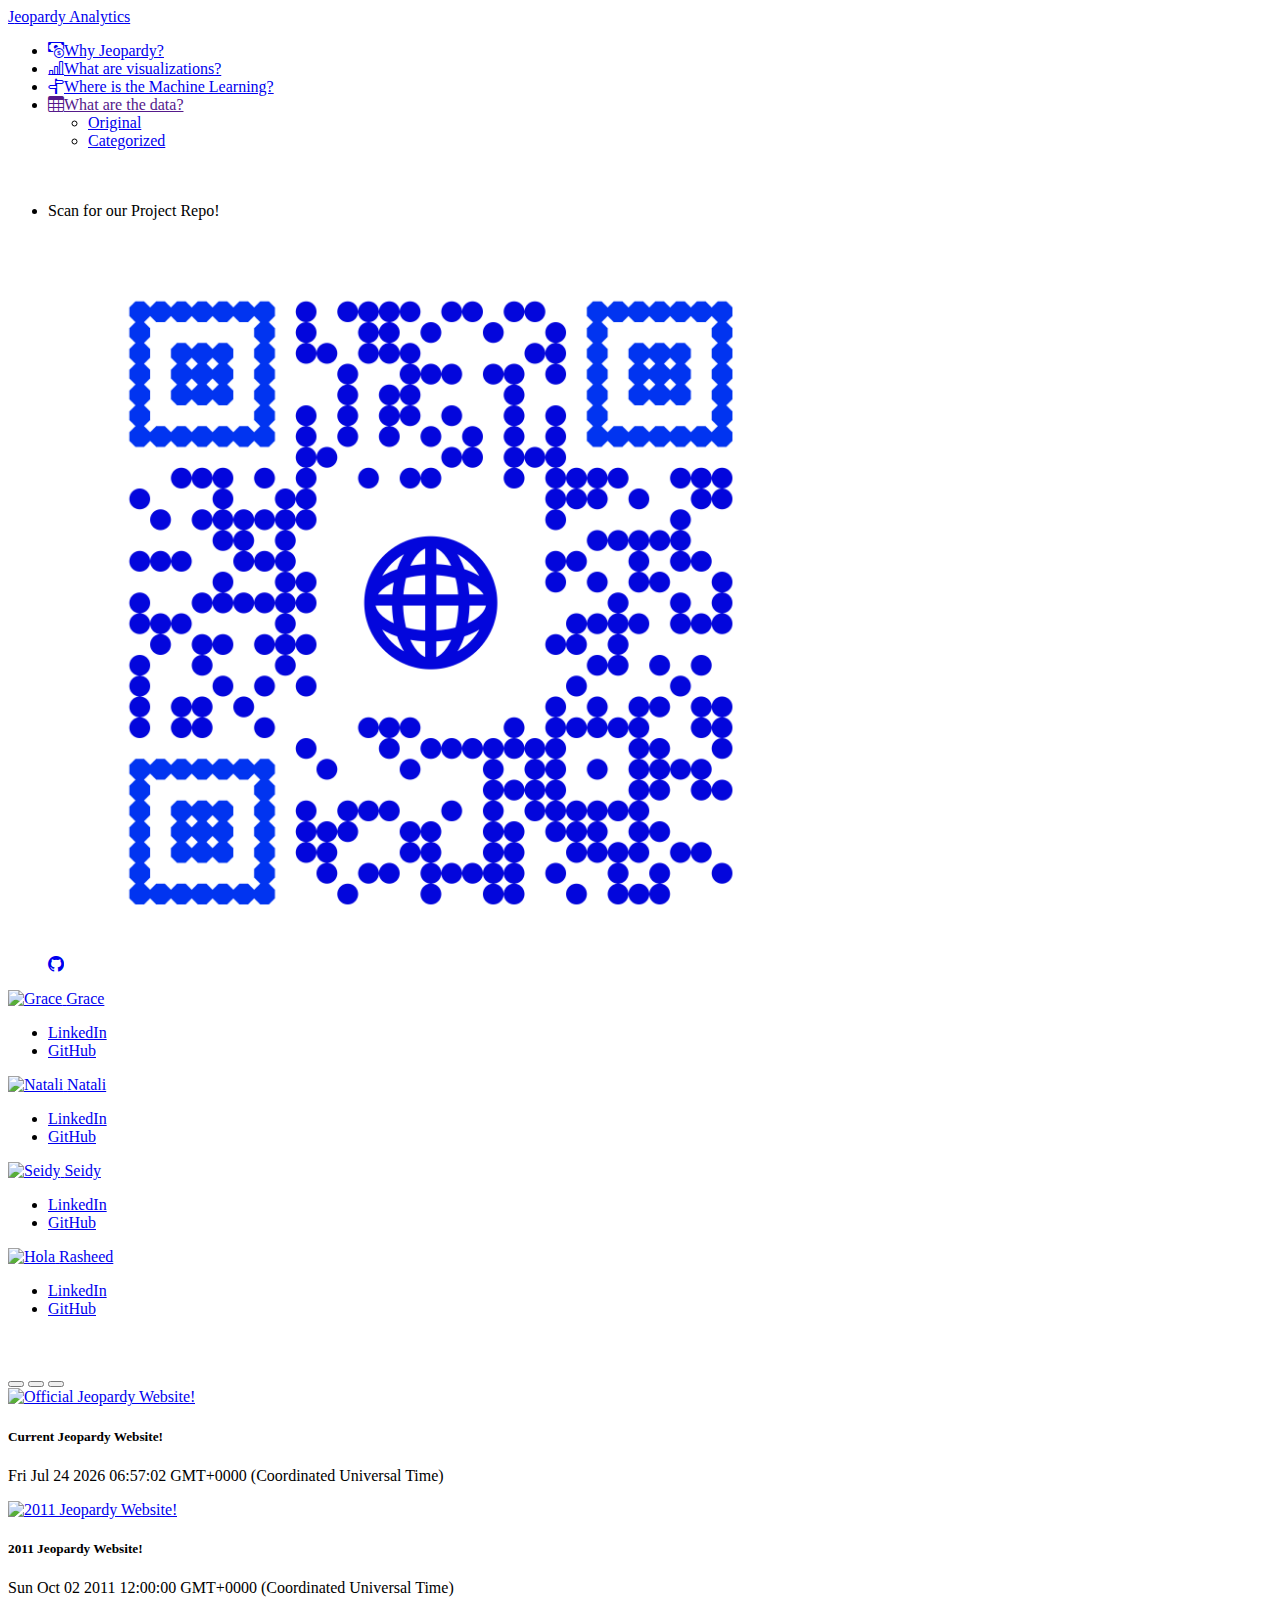
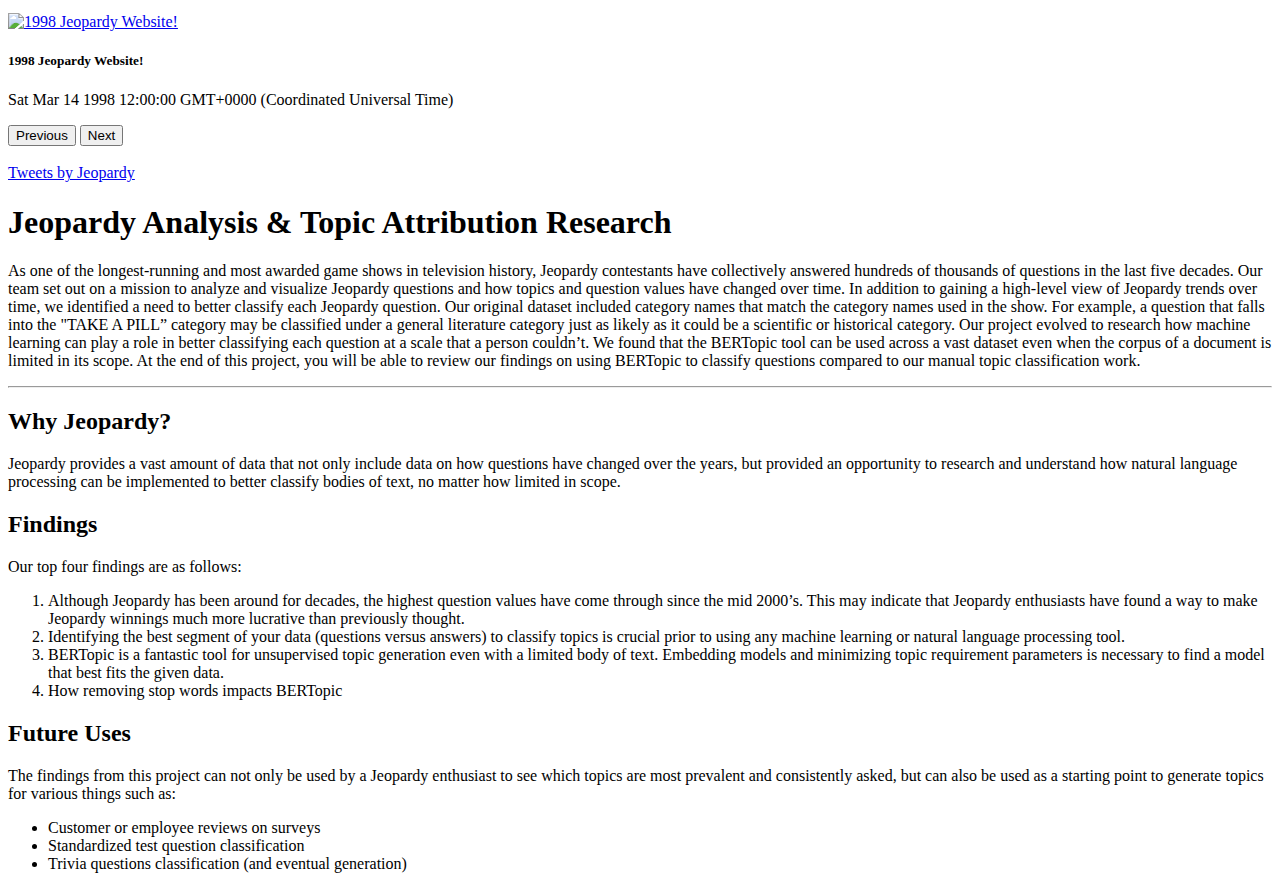
==== commit 59ca726a: "Update Mobile" ====
--- a/templates/index.html
+++ b/templates/index.html
@@ -31,7 +31,7 @@
                 <div class="col-12 col-sm-3 col-xl-2 px-sm-2 px-0 bg-dark d-flex sticky-top">
                     <div class="d-flex flex-sm-column flex-row flex-grow-1 align-items-center align-items-sm-start px-3 pt-2 text-white">
                         <a href="/" class="d-flex align-items-center pb-sm-3 mb-md-0 me-md-auto text-white text-decoration-none">
-                            <span class="fs-5">Jeopardy<span class="d-none d-sm-inline"> Analytics</span></span>
+                            <span class="fs-5">J<span class="d-none d-sm-inline">eopardy Analytics</span></span>
                         </a>
                         <ul class="nav nav-pills flex-sm-column flex-row flex-nowrap flex-shrink-1 flex-sm-grow-0 flex-grow-1 mb-sm-auto mb-0 justify-content-center align-items-center align-items-sm-start" id="menu">
                             <li class="nav-item">
@@ -58,10 +58,10 @@
                             </li>
                             <br/>
                             <br/>
-                            <br/>
-                            <br/>
+                            <!-- <br/>
+                            <br/> -->
                             <li>
-                                <p>Scan for our Project Repo!</p>
+                                <p class="ms-1 d-none d-sm-inline">Scan for our Project Repo!</p>
                                 <a href="https://github.com/nataligracia/Jeopardy-Analytics" class="nav-link px-sm-0 px-2">
                                     <i class="fs-5 bi-github d-block d-sm-none"></i><span class="ms-1 d-none d-sm-inline"><img src="../static/assets/QR.png" alt="QR" style="width:60%;"></span>
                                 </a>
@@ -79,10 +79,10 @@
                                 <li><a class="dropdown-item" href="https://www.linkedin.com/in/bijun-li/">LinkedIn</a></li>
                                 <li><a class="dropdown-item" href="https://github.com/Grace-Bijun-Li">GitHub</a></li>
 
-                                <li>
-                                    <hr class="dropdown-divider">
-                                </li>
-                                <li><a class="dropdown-item" href="#">Resume</a></li>
+                                <!-- <li>
+                                    <hr class="dropdown-divider">
+                                </li>
+                                <li><a class="dropdown-item" href="#">Resume</a></li> -->
                             </ul>
                         </div>
 
@@ -95,10 +95,10 @@
                                 <li><a class="dropdown-item" href="https://www.linkedin.com/in/nataligracia/">LinkedIn</a></li>
                                 <li><a class="dropdown-item" href="https://github.com/nataligracia">GitHub</a></li>
 
-                                <li>
-                                    <hr class="dropdown-divider">
-                                </li>
-                                <li><a class="dropdown-item" href="#">Resume</a></li>
+                                <!-- <li>
+                                    <hr class="dropdown-divider">
+                                </li>
+                                <li><a class="dropdown-item" href="#">Resume</a></li> -->
                             </ul>
                         </div>
 
@@ -111,10 +111,10 @@
                                 <li><a class="dropdown-item" href="https://www.linkedin.com/in/seidypacheco/">LinkedIn</a></li>
                                 <li><a class="dropdown-item" href="https://github.com/seidyp">GitHub</a></li>
 
-                                <li>
-                                    <hr class="dropdown-divider">
-                                </li>
-                                <li><a class="dropdown-item" href="#">Resume</a></li>
+                                <!-- <li>
+                                    <hr class="dropdown-divider">
+                                </li>
+                                <li><a class="dropdown-item" href="#">Resume</a></li> -->
                             </ul>
                         </div>
 
@@ -127,10 +127,10 @@
                                 <li><a class="dropdown-item" href="https://www.linkedin.com/in/rasheed-omolabi-5a32baa9/">LinkedIn</a></li>
                                 <li><a class="dropdown-item" href="https://github.com/rashhola">GitHub</a></li>
 
-                                <li>
-                                    <hr class="dropdown-divider">
-                                </li>
-                                <li><a class="dropdown-item" href="#">Resume</a></li>
+                                <!-- <li>
+                                    <hr class="dropdown-divider">
+                                </li>
+                                <li><a class="dropdown-item" href="#">Resume</a></li> -->
                             </ul>
                         </div>
                         <br>
